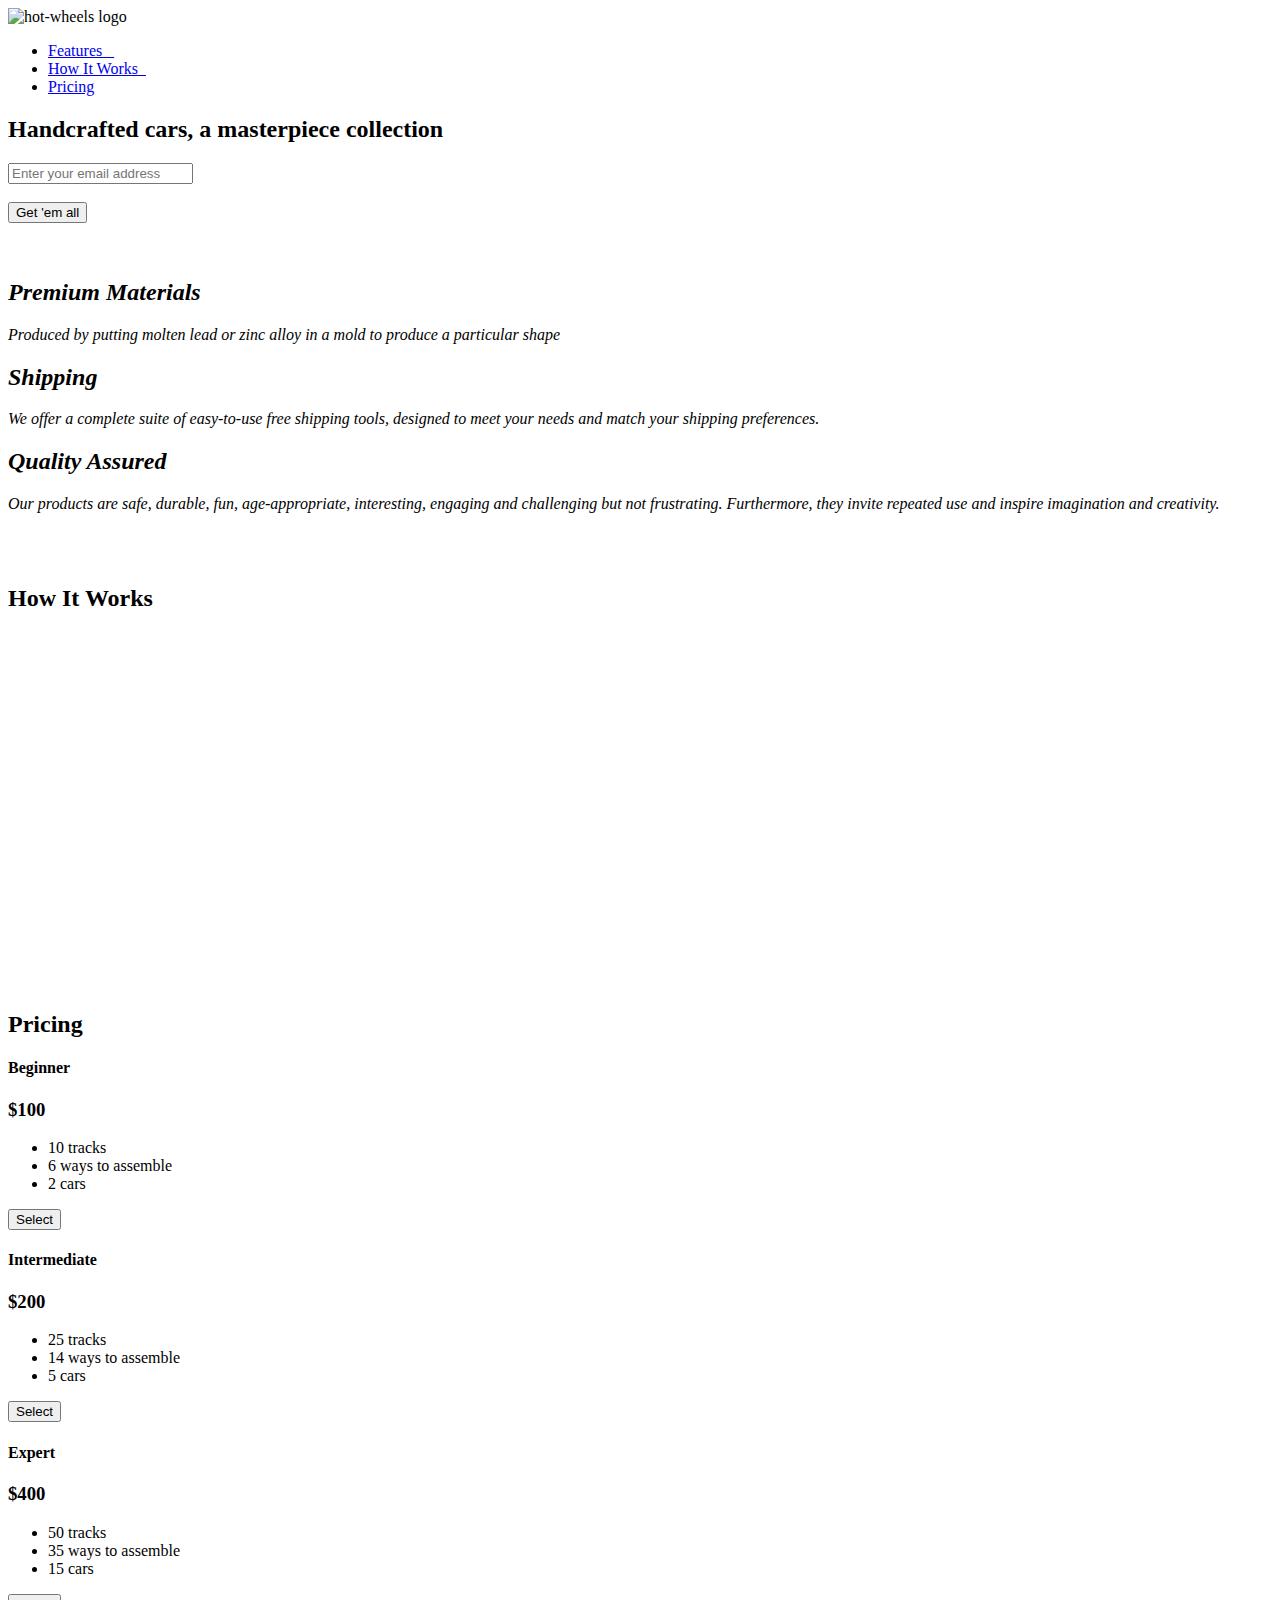
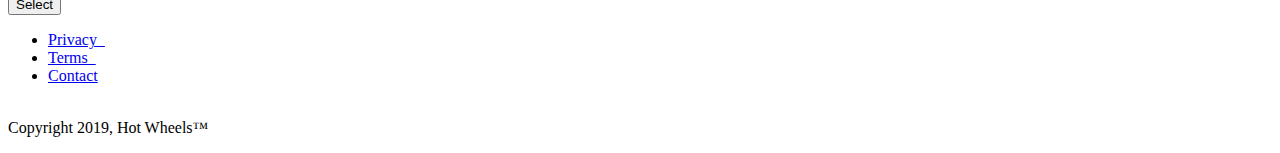
==== index.html @ 585aa4cc "first commit" ====
<!DOCTYPE html>
<html lang="en" >

<head>
  <meta charset="UTF-8">
  <title>Fork Me! FCC: Test Suite Template</title>
  
  
  
      <link rel="stylesheet" href="./style.css">

  
</head>

<body>

  <script src="https://cdn.freecodecamp.org/testable-projects-fcc/v1/bundle.js"></script>


<head>
 
<link rel="stylesheet" href="https://use.fontawesome.com/releases/v5.7.0/css/all.css" integrity="sha384-lZN37f5QGtY3VHgisS14W3ExzMWZxybE1SJSEsQp9S+oqd12jhcu+A56Ebc1zFSJ" crossorigin="anonymous">
</head>


<section id="product-page">
<header id="header">
<div id="logo"><img 
                    id="header-img"
                    alt="hot-wheels logo"
                    src="http://www.endreola.com/wp-content/uploads/2014/05/HWLogoBeautyShot.png"
                    height="100rem"
                    width="350rem"/></div>  
  
  <nav id="nav-bar">
    <ul class="nav">
      <li><a class="nav-link" href="#Features">Features &nbsp&nbsp</a></li>
       <li><a class="nav-link" href="#working">How It Works&nbsp&nbsp</a></li>
       <li><a class="nav-link" href="#Pricing">Pricing</a></li>
    </ul>
    </nav>
</header>
  
  <section id="container"></section>
  
  <div id="boxx">
 <form id="form" action="https://www.freecodecamp.com/email-submit"> 
  <h2>Handcrafted cars, a masterpiece collection</h2>
 <input
        name="email"
        id="email"
        type="email"
        placeholder="Enter your email address"
        required
      /> <br><br>
  <input type="submit" class="butn" id="submit" value ="Get 'em all" />
   </form>
  
  <br> <br>
  
  <section id="Features">
    
   
     <div id="grid">
      <div class="icon"><i class="fas fa-fire"></i></div><cite>
      <div class="desc">
   <h2> Premium Materials</h2>
    <p>Produced by putting molten lead or zinc alloy in a mold to produce a particular shape</p></cite>
      </div></div>
     <div id="grid">
      <div class="icon"><i class="fas fa-shipping-fast"></i></div><cite>
      <div class="desc">
   <h2> Shipping</h2>
    <p>We offer a complete suite of easy-to-use free shipping tools, designed to meet your needs and match your shipping preferences.</p></cite>
      </div></div>
     <div id="grid">
      <div class="icon"><i class="fas fa-hands-helping"></i></div><cite>
      <div class="desc">
   <h2> Quality Assured</h2>
    <p>Our products are safe, durable, fun, age-appropriate, interesting, engaging and challenging but not frustrating. Furthermore, they invite repeated use and inspire imagination and creativity.</p></cite>
       </div></div>
      </section>
  <br>  <br>
  
    <section id="working">
      
      <div id="product-video"><h2>How It Works</h2><iframe id="video" width="580" height="355" src="https://www.youtube.com/embed/l9WTBYInyLk" frameborder="0" allow="accelerometer; autoplay; encrypted-media; gyroscope; picture-in-picture" allowfullscreen></iframe></div>
            </section>
  
  
  
   <section id="Pricing">
      
      <div id="pricing1"><h2>Pricing</h2></div>
     
  <div id="price">
      <div id="beginner">
          <div id="price-title"><h4>Beginner</h4></div>
             <div id="price-desc"><h3>$100</h3>
               <ul>  <li>10 tracks</li>
              <li>6 ways to assemble</li>
              <li>2 cars</li> </ul>
                  <button class="butn">Select</button>
        </div>
        
    </div>
      <div id="intermediate">
          <div id="price-title"><h4>Intermediate</h4></div>
          <div id="price-desc"><h3>$200</h3>
            <ul>       <li>25 tracks</li>
              <li>14 ways to assemble</li>
              <li>5 cars</li> </ul>
                  <button class="butn">Select</button>
        </div>
      </div>
    
     <div id="expert">
         <div id="price-title"><h4>Expert</h4></div>
         <div id="price-desc"><h3>$400</h3>
           <ul>       <li>50 tracks</li>
              <li>35 ways to assemble</li>
              <li>15 cars</li> </ul>
                  <button class="butn">Select</button>
       </div>
           </div>
  </div>
     
         </section>
  
  
  
  <footer id="footer">
      <div>
 <nav id="foot-bar">
    <ul class="foot">
      <li><a class="foot-link" href="#container">Privacy &nbsp;</a></li>
       <li><a class="foot-link" href="#container">Terms  &nbsp;</a></li>
       <li><a class="foot-link" href="#container">Contact</a></li>
    </ul>
    </nav>
        <p id="footnote"><br>Copyright 2019, Hot Wheels&trade;</p>
      </div>
  </footer>
    </div>
</div>
  
  

</body>

</html>
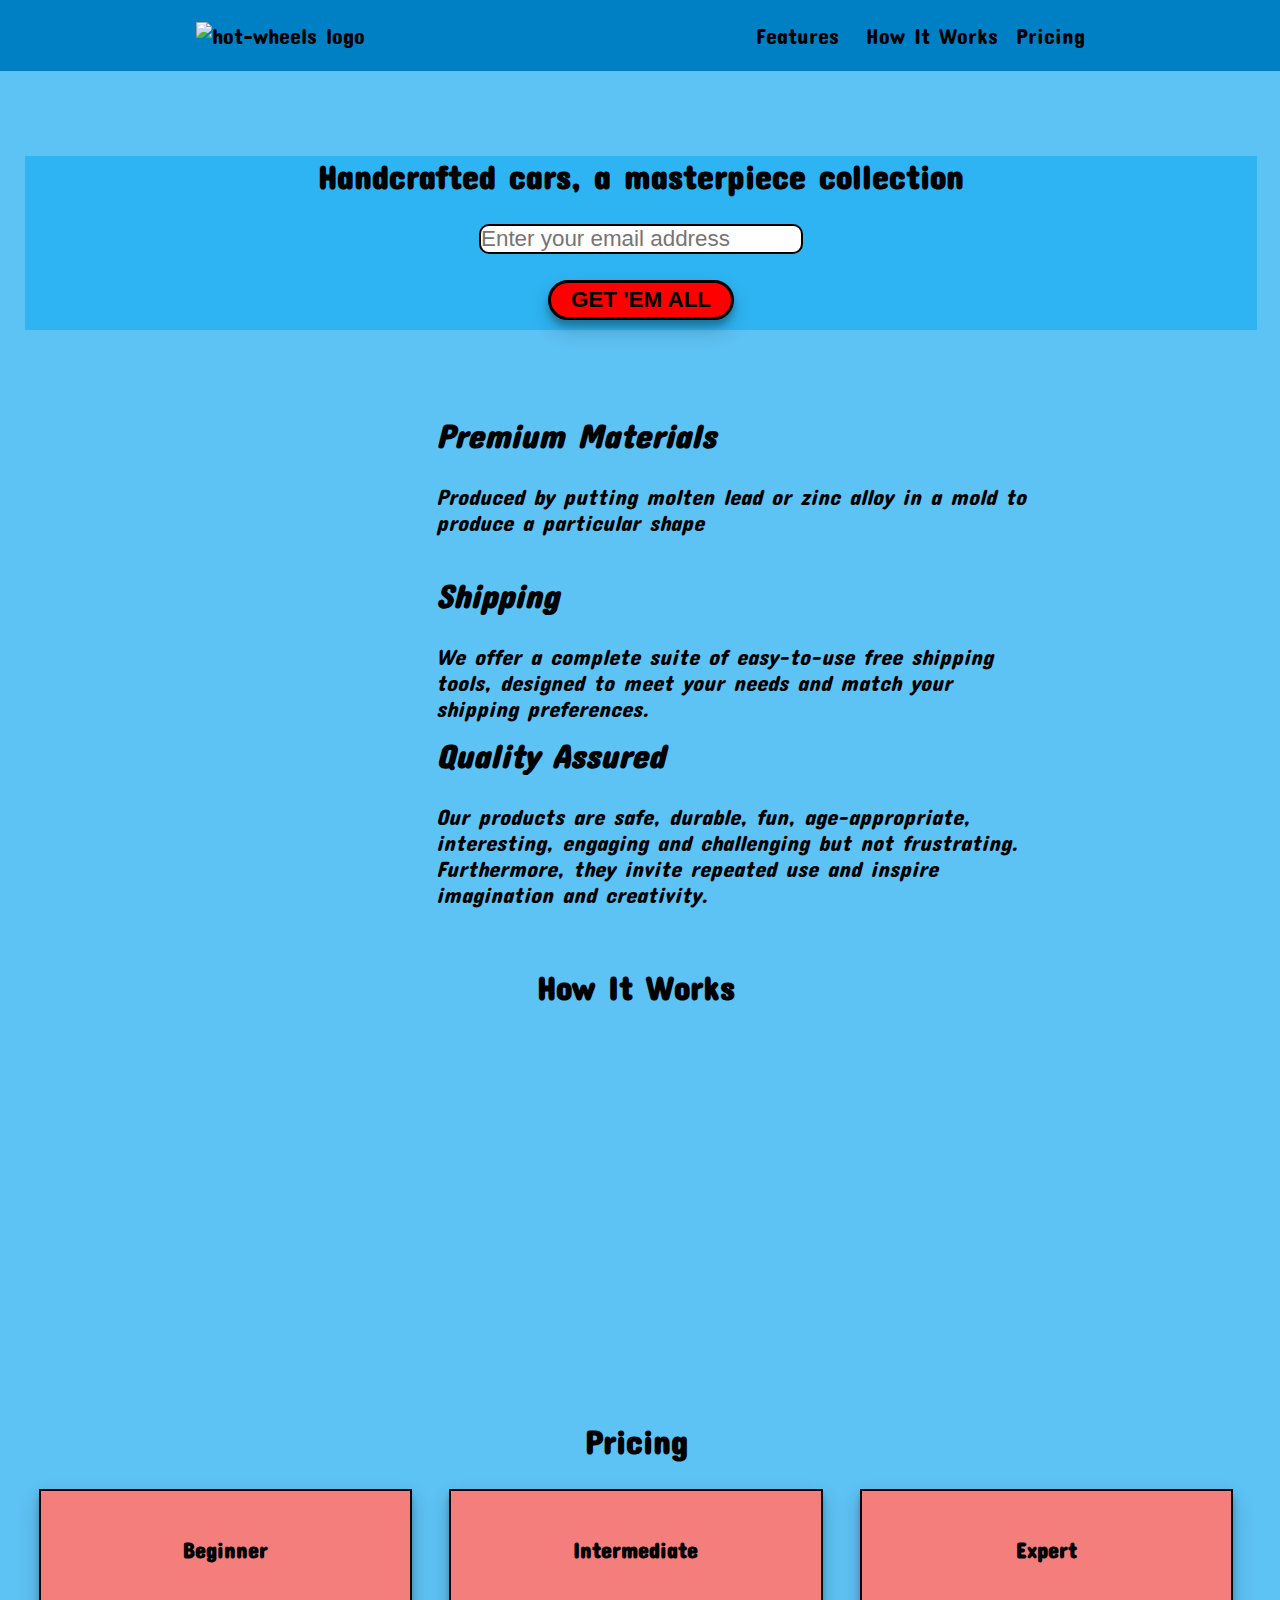
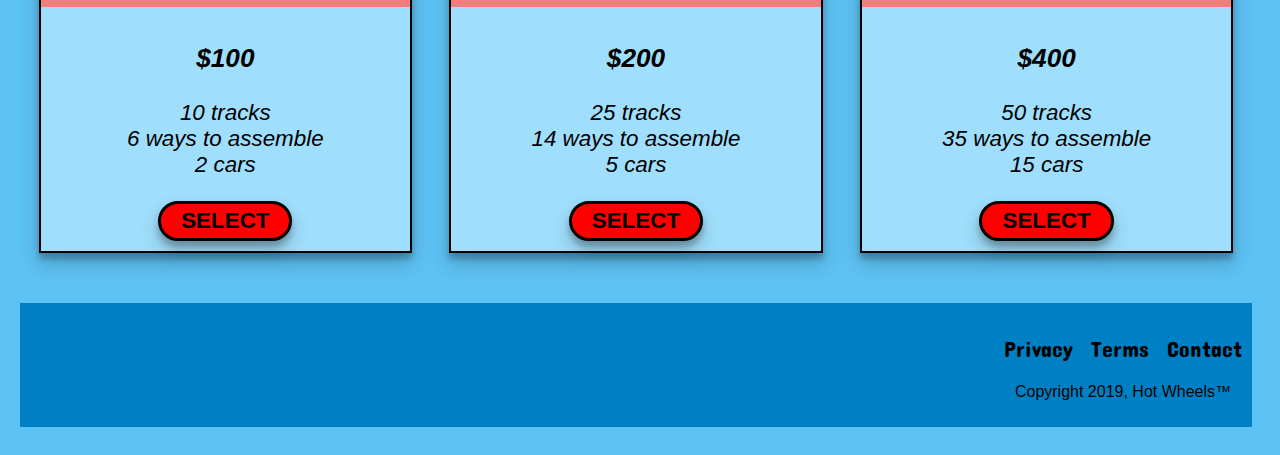
==== commit 5d251cbd: "Update index.html" ====
--- a/index.html
+++ b/index.html
@@ -7,7 +7,7 @@
   
   
   
-      <link rel="stylesheet" href="./style.css">
+      <link rel="stylesheet" href="./dist/style.css">
 
   
 </head>
--- a/dist/style.css
+++ b/dist/style.css
@@ -0,0 +1,229 @@
+@import url("https://fonts.googleapis.com/css?family=Concert+One&display=swap");
+
+body {
+  font-size: 1.4rem;
+  font-color: black;
+  background: #5dc2f4;
+  font-family: "Concert One", cursive;
+  text-align: center;
+
+ 
+}
+
+#productpage {
+  position: relative;
+}
+
+header {position:fixed;
+  background: #0080c4;
+  display: flex;
+  justify-content: space-around;
+  align-items: center;
+  width:100%;
+  top:0px;
+}
+
+#container{
+  height:100px;
+ 
+}
+.nav {
+  display: flex;
+  flex-direction: row;
+  justify-content: space-around;
+}
+
+a {
+  color: #000000;
+  text-decoration: none;
+}
+
+li {
+  list-style: none;
+}
+
+#form {
+  width: 100%;
+  background: #2eb4f2;
+  margin: 5px;
+  padding-bottom: 10px;
+}
+
+.butn {
+  padding: 0 20px;
+  height: 40px;
+  font-size: 1em;
+  font-weight: 900;
+  text-transform: uppercase;
+  border: 3px black solid;
+  border-radius: 20px;
+  background: red;
+  cursor: pointer;
+  box-shadow: 0 10px 20px rgba(0, 0, 0, 0.19), 0 6px 6px rgba(0, 0, 0, 0.23);
+}
+
+#email {
+  font-size: 1em;
+  width: 20rem;
+  border: 2px black solid;
+  border-radius: 10px;
+}
+
+#Features {
+  display: grid;
+margin-bottom:20px;
+
+}
+#grid {
+  display: flex;
+  justify-content: center;
+}
+
+#Features .icon {
+  display: flex;
+  color: red;
+  height: 160px;
+  width: 200px;
+  align-items: center;
+  justify-content: center;
+  font-size: 4em;
+}
+
+#Features .desc {
+  display: block;
+  padding: 0px;
+  height: 130px;
+  width: 600px;
+  text-align: left;
+  justify-content: center;
+}
+
+#price{
+  display:flex;
+  text-align:center;
+  justify-content:space-around;
+
+  
+}
+
+#beginner,#expert,#intermediate{ 
+
+ width:30%;
+  background:#9fdefc;
+box-shadow: 0 10px 20px rgba(0,0,0,0.19), 0 6px 6px rgba(0,0,0,0.23);
+  border: 2px solid black;
+ 
+}
+
+#price-title{
+ background-color: #F47E7C;
+
+  padding: 15px 0px;
+  width: 100%;
+
+
+}
+
+#price-desc{
+  background:;
+   padding:10px;
+  text-align:center;
+font-style:italic;
+  font-family:sans-serif;
+
+}
+
+#footer{display:flex;
+  background:#0080C4;
+  padding:10px;
+  margin-top:50px;  justify-content:flex-end;
+}
+
+.foot{
+  display:flex;
+  justify-content:flex-end;
+
+
+ 
+}
+
+#footnote{font-size:1rem;
+  font-family:sans-serif;
+ 
+  margin-top:-18px;
+}
+
+#boxx{
+  padding:20px;
+  
+}
+* {
+  margin-left: 0;
+  padding: 0;
+
+}
+
+
+@media (max-width:600px){
+  
+  #header , #footer{
+  flex-wrap:wrap;
+    justify-content:center;
+    
+  }
+  #logo{
+    width:100%;
+  }
+  #logo > img {
+    margin: 0 auto;
+  }
+  
+  .nav, .foot{
+    display:block;
+  }
+  
+  .butn{
+    width:100%;
+    font-size:1rem;
+    text-align:center;
+  }
+  
+  #email, #submit{
+    width:100%;
+    
+  }
+  body{
+    font-size:15px;
+  }
+  
+  #Features .icon{
+    display:none;
+  }
+  
+  #Features{display:block;}
+  
+  
+  #grid .desc{background:; 
+   display:block;
+    width:100%;
+    margin-bottom:15px;
+    margin-top:-2.4rem;
+  }
+  
+  #video{
+    width:100%;
+  }
+ 
+  #container{
+  height:150px;
+ 
+}
+  
+  #price{
+    display:block;
+  }
+  
+  #beginner,#expert,#intermediate{ 
+  width:100%;
+  }
+}